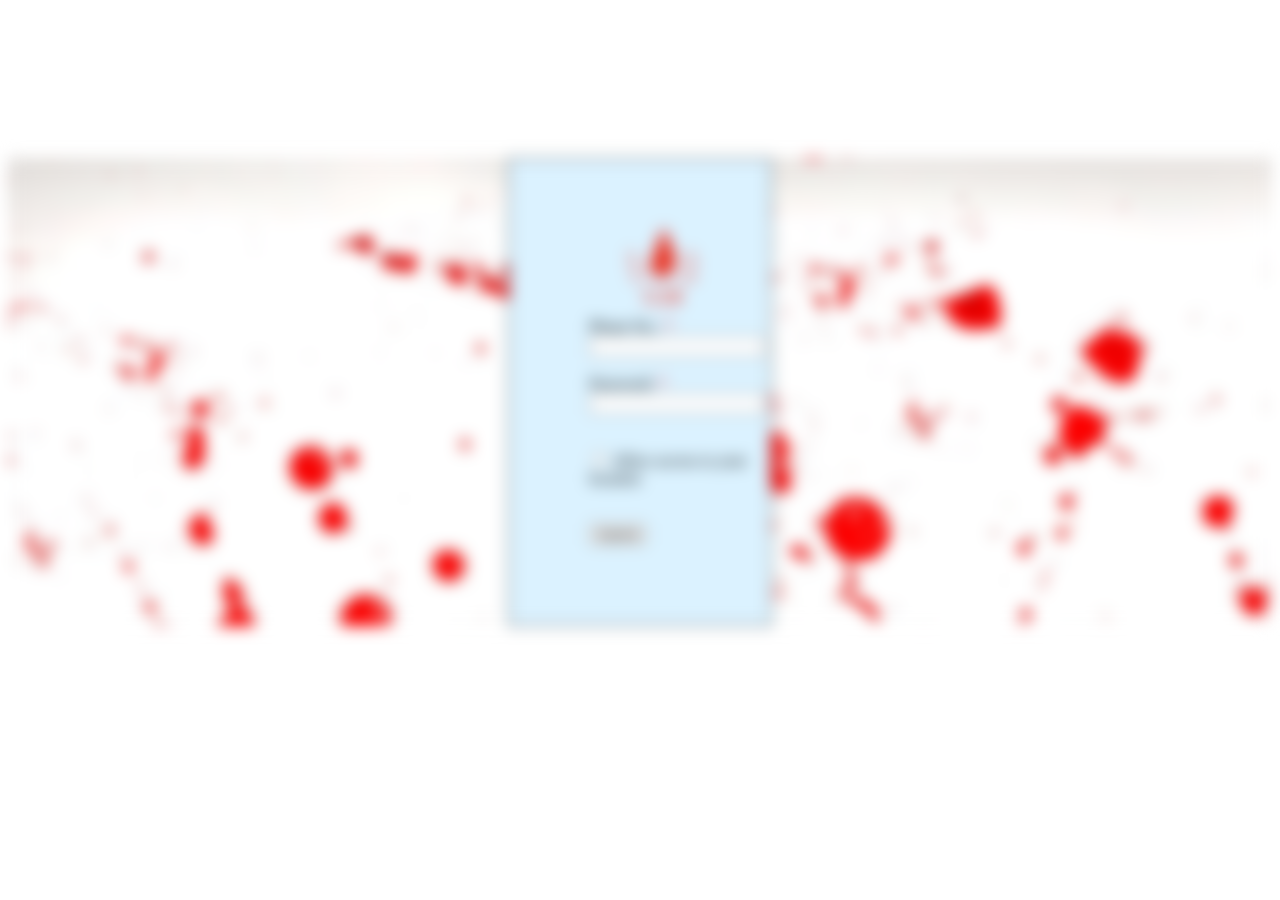
==== index.html @ ac4e4c5a "files" ====
<html lang="en">
<head>
    <meta charset="UTF-8">
    <meta http-equiv="X-UA-Compatible" content="IE=edge">
    <meta name="viewport" content="width=device-width, initial-scale=1.0">
    <link rel="stylesheet" href="style.css">
    <title>Connect to Blood</title>
    <link rel="icon" type="image/x-icon" href="images/logo.svg">
</head>
<body>
    <div class="background">
        <form>
            <div>
                <img src="images/logo.png" alt="logo" width="150px">
            </div>

            <div>
                <label for="ph.no.">Phone No.: <span style="color: red;">*</span></label><br>
                <input type="number" required><br><br>

                <label for="password">Password: <span style="color: red;">*</span></label><br>
                <input type="password" required><br><br><br>
            </div>

            <div>
                <input type="checkbox" required>
                <label for="access">Allow access to your location</label><br><br><br>
            </div>

            <div>
                <input class="btn" type="submit" value="Submit">
            </div>
        </form>
    </div>
</body>
</html>
---- style.css ----
body {
    justify-content: center;
    align-items: center;
    text-align: left;
    padding-top: 150px;
    
}

.background {
    background: url(images/wallpaper.png);
    filter: blur(8px);
}

form {
    border: 1px solid;
    margin-left: 500px;
    margin-right: 500px;
    padding-left: 80px;
    padding-right: 0px;
    padding-top: 50px;
    padding-bottom: 80px;
    background: rgb(219, 242, 255);
}

.btn:hover {
    background-color: azure;
}
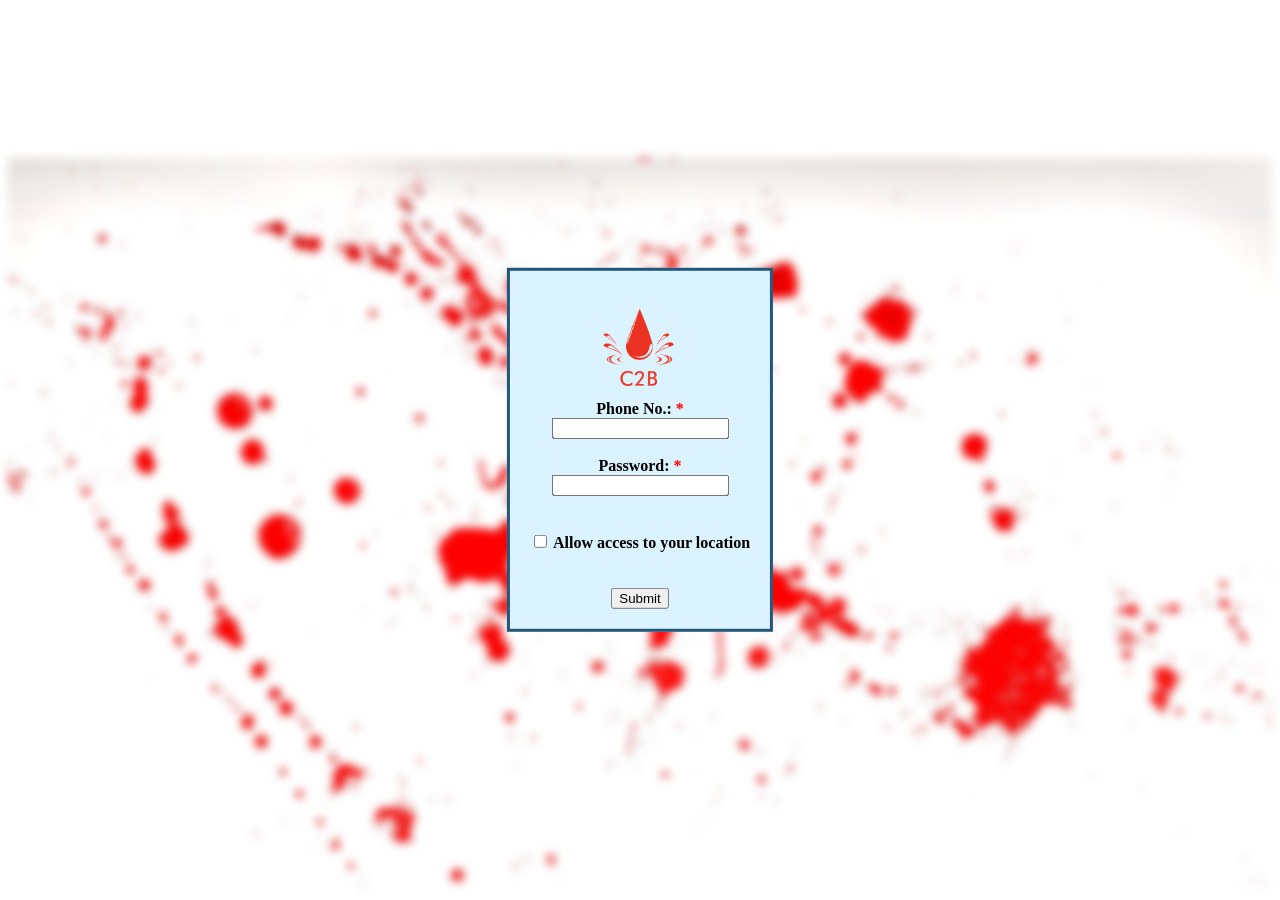
==== commit 8c2f18e5: "files" ====
--- a/index.html
+++ b/index.html
@@ -8,9 +8,9 @@
     <link rel="icon" type="image/x-icon" href="images/logo.svg">
 </head>
 <body>
-    <div class="background">
+    <div class="background"></div>
         <form>
-            <div>
+            <div class="img">
                 <img src="images/logo.png" alt="logo" width="150px">
             </div>
 
@@ -31,6 +31,5 @@
                 <input class="btn" type="submit" value="Submit">
             </div>
         </form>
-    </div>
 </body>
 </html>
--- a/style.css
+++ b/style.css
@@ -7,19 +7,26 @@
 }
 
 .background {
-    background: url(images/wallpaper.png);
-    filter: blur(8px);
+    background-image: url("images/wallpaper.png");
+    filter: blur(5px);
+    height: 100%;
+    background-position: center;
+    background-repeat: no-repeat;
+    background-size: cover;
 }
 
 form {
-    border: 1px solid;
-    margin-left: 500px;
-    margin-right: 500px;
-    padding-left: 80px;
-    padding-right: 0px;
-    padding-top: 50px;
-    padding-bottom: 80px;
-    background: rgb(219, 242, 255);
+    border: 3px solid #22577a;
+    text-align: center;
+    padding: 20px;
+    background-color: rgb(219, 242, 255);
+    font-weight: bold;
+    position: absolute;
+    top: 50%;
+    left: 50%;
+    transform: translate(-50%, -50%);
+    z-index: 2;
+   
 }
 
 .btn:hover {
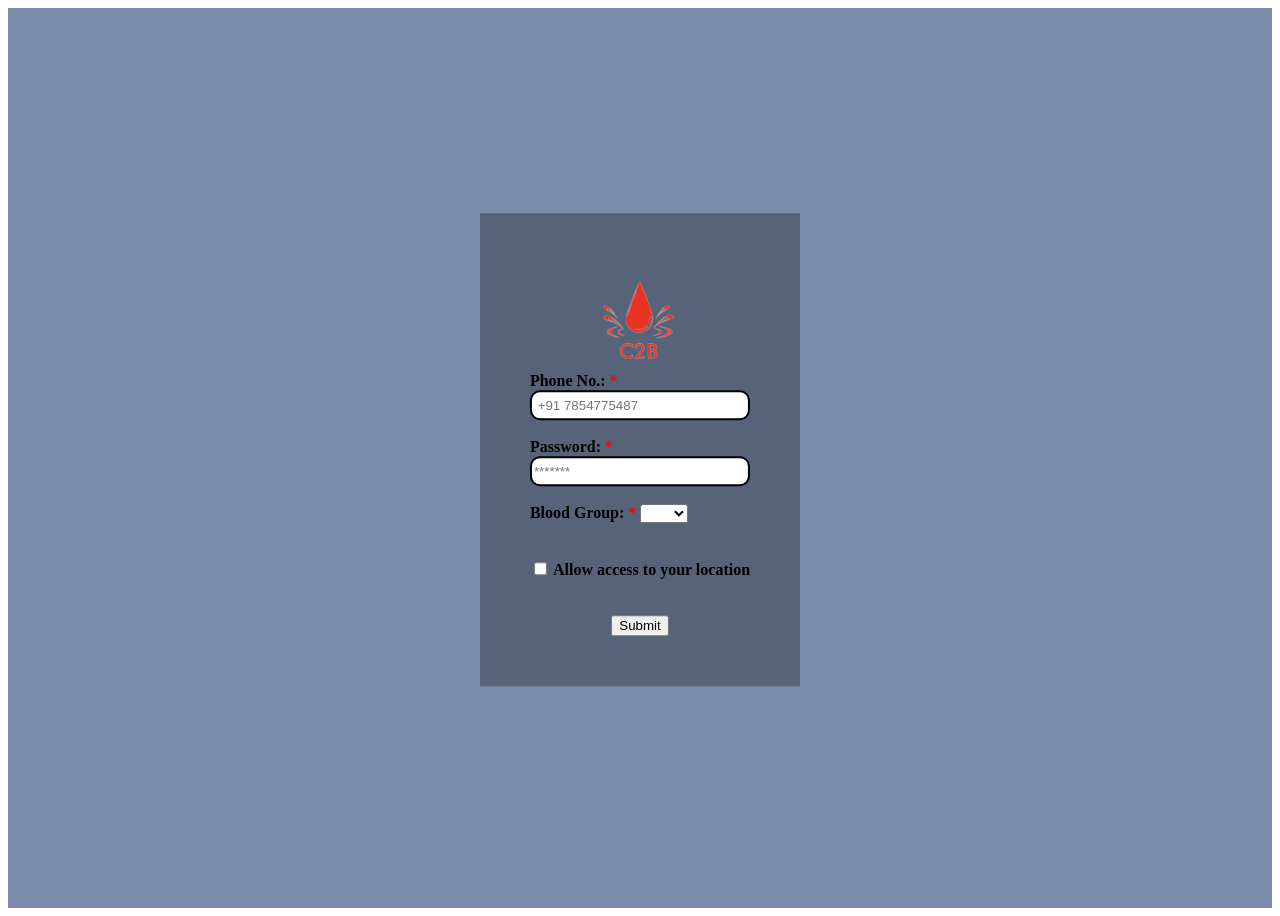
==== commit f2ff4d28: "edit" ====
--- a/index.html
+++ b/index.html
@@ -14,18 +14,48 @@
                 <img src="images/logo.png" alt="logo" width="150px">
             </div>
 
-            <div>
+            <div id="ph">
                 <label for="ph.no.">Phone No.: <span style="color: red;">*</span></label><br>
-                <input type="number" required><br><br>
+                <input type="tel" id="phone" name="phone" placeholder=" +91 7854775487" required><br><br>
 
                 <label for="password">Password: <span style="color: red;">*</span></label><br>
-                <input type="password" required><br><br><br>
+                <input type="password" id="pswd" placeholder="*******" required><br><br>
+
+                <label for="bg">Blood Group: <span style="color: red;">*</span> </label>
+                <select id="dropdown" required>
+                    <option value="select"></option>
+                    <option value="B+">B+</option>
+                    <option value="A+">A+</option>
+                    <option value="A-">A-</option>
+                    <option value="B-">B-</option>
+                    <option value="AB+">AB+</option>
+                    <option value="AB-">AB-</option>
+                    <option value="O+">O+</option>
+                    <option value="O-">O-</option>
+            </select><br><br><br>
             </div>
 
-            <div>
+            <div id="check">
                 <input type="checkbox" required>
                 <label for="access">Allow access to your location</label><br><br><br>
             </div>
+
+            <script>
+                var x = document.getElementById("check");
+                
+                function getLocation() {
+                  if (navigator.geolocation) {
+                    navigator.geolocation.getCurrentPosition(showPosition);
+                  } else { 
+                    x.innerHTML = "Geolocation is not supported by this browser.";
+                  }
+                }
+                
+                function showPosition(position) {
+                  x.innerHTML = "Latitude: " + position.coords.latitude + 
+                  "<br>Longitude: " + position.coords.longitude;
+                }
+                </script>
 
             <div>
                 <input class="btn" type="submit" value="Submit">
--- a/style.css
+++ b/style.css
@@ -2,13 +2,14 @@
     justify-content: center;
     align-items: center;
     text-align: left;
-    padding-top: 150px;
+    height: 100%;
     
 }
 
 .background {
-    background-image: url("images/wallpaper.png");
-    filter: blur(5px);
+    background: #7b8dab;
+    filter: blur(0px);
+    -webkit-filter: blur(0px);
     height: 100%;
     background-position: center;
     background-repeat: no-repeat;
@@ -16,10 +17,9 @@
 }
 
 form {
-    border: 3px solid #22577a;
     text-align: center;
-    padding: 20px;
-    background-color: rgb(219, 242, 255);
+    padding: 50px;
+    background-color: rgba(0, 0, 0, 0.3);
     font-weight: bold;
     position: absolute;
     top: 50%;
@@ -29,6 +29,36 @@
    
 }
 
+#ph {
+    text-align: start;
+}
+
+#phone {
+    width: 100%;
+    height: 30px;
+    border-radius: 10px;
+    border: 2px solid black;
+}
+
+#phone:hover {
+    border: 2px solid red;
+    
+}
+
+#pswd {
+    width: 100%;
+    height: 30px;
+    border-radius: 10px;
+    border: 2px solid black;
+}
+
+#pswd:hover {
+    border: 2px solid red;
+    
+}
+
+
 .btn:hover {
     background-color: azure;
+    cursor: pointer;
 }
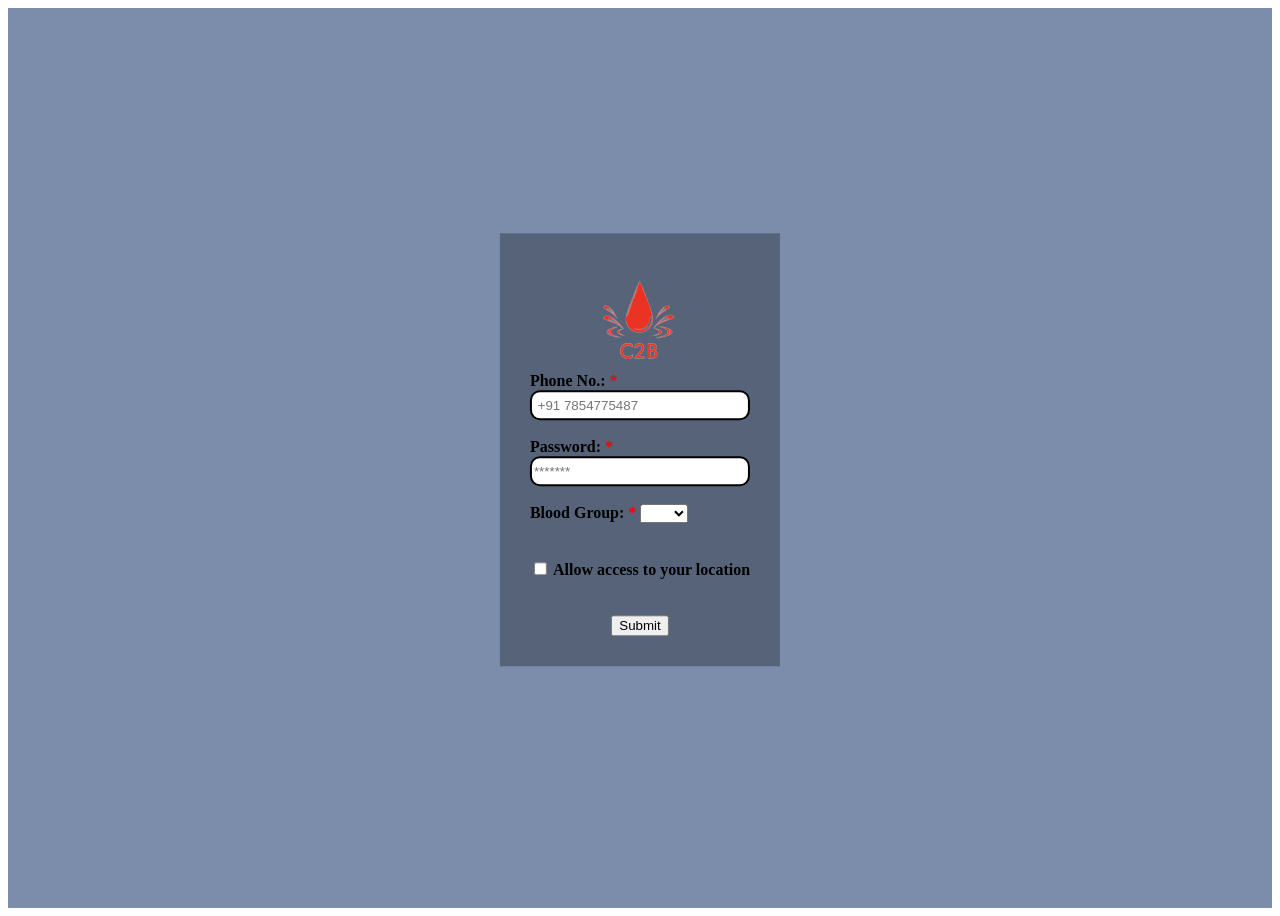
==== commit 59e13e7b: "edit" ====
--- a/index.html
+++ b/index.html
@@ -23,7 +23,7 @@
 
                 <label for="bg">Blood Group: <span style="color: red;">*</span> </label>
                 <select id="dropdown" required>
-                    <option value="select"></option>
+                    <option value=""></option>
                     <option value="B+">B+</option>
                     <option value="A+">A+</option>
                     <option value="A-">A-</option>
@@ -35,8 +35,8 @@
             </select><br><br><br>
             </div>
 
-            <div id="check">
-                <input type="checkbox" required>
+            <div>
+                <input type="checkbox" id="check" required>
                 <label for="access">Allow access to your location</label><br><br><br>
             </div>
 
--- a/style.css
+++ b/style.css
@@ -18,7 +18,7 @@
 
 form {
     text-align: center;
-    padding: 50px;
+    padding: 30px;
     background-color: rgba(0, 0, 0, 0.3);
     font-weight: bold;
     position: absolute;
@@ -57,8 +57,12 @@
     
 }
 
-
 .btn:hover {
     background-color: azure;
     cursor: pointer;
+}
+
+input:focus {
+    outline: none;
+    border: 1px solid red
 }
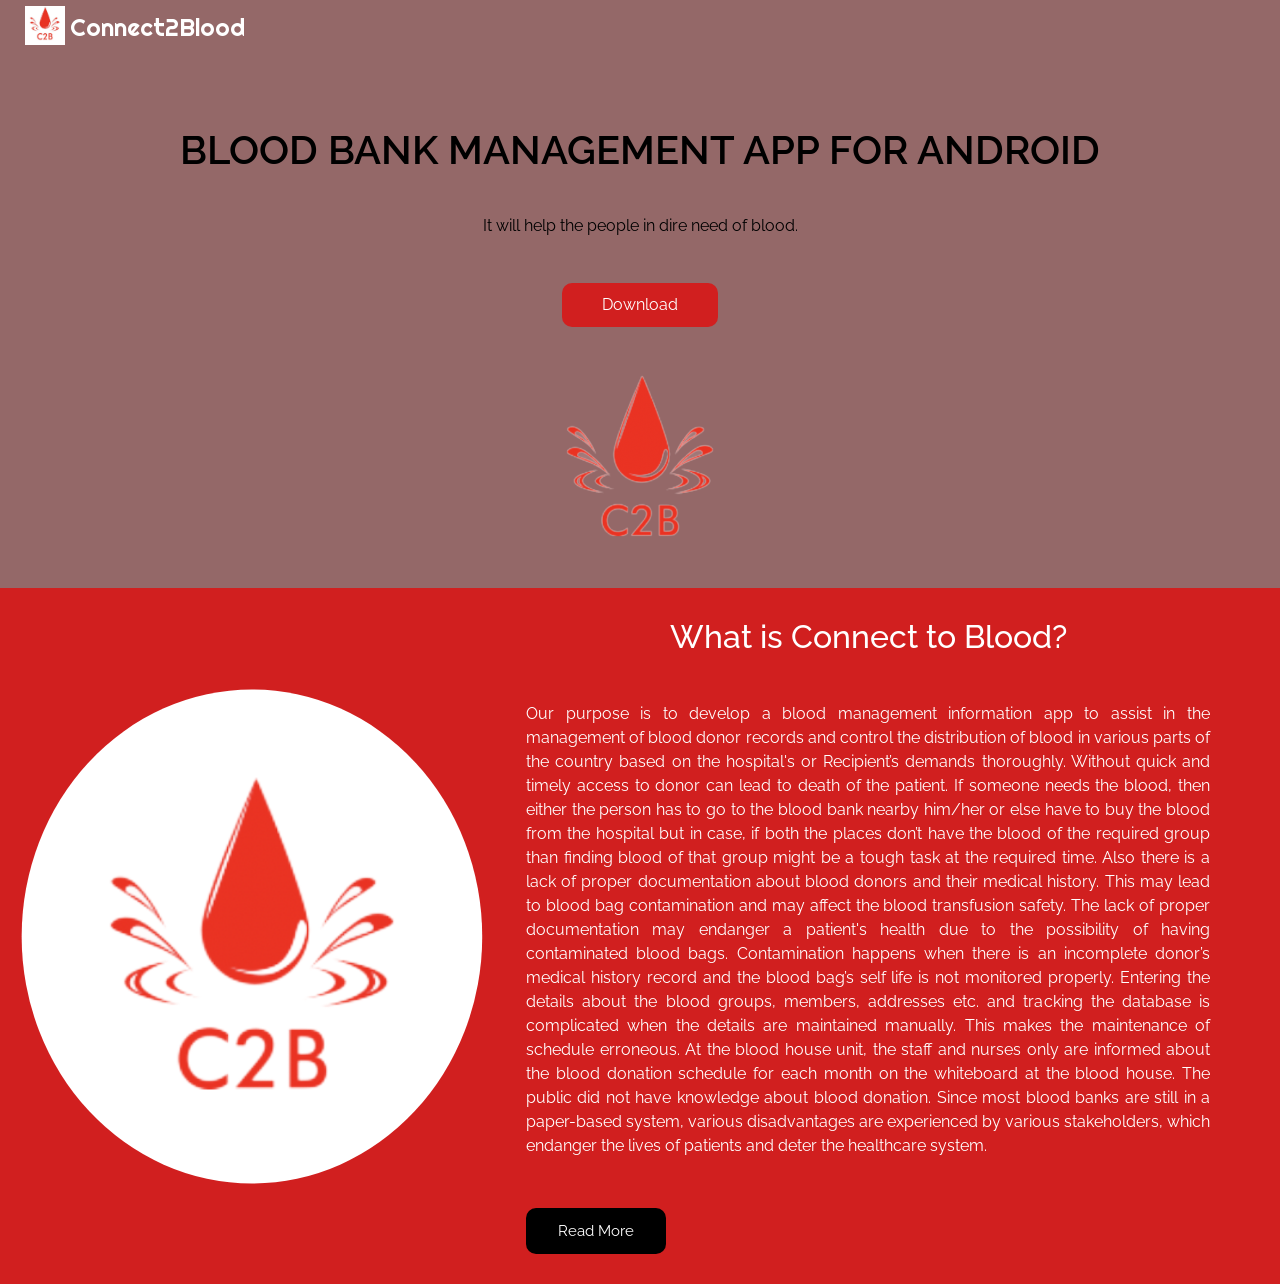
==== commit c7b41ded: "first commit" ====
--- a/index.html
+++ b/index.html
@@ -1,65 +1,146 @@
-<html lang="en">
-<head>
-    <meta charset="UTF-8">
-    <meta http-equiv="X-UA-Compatible" content="IE=edge">
-    <meta name="viewport" content="width=device-width, initial-scale=1.0">
-    <link rel="stylesheet" href="style.css">
+<!DOCTYPE html>
+<html>
+  <head>
+    <!-- Basic -->
+    <meta charset="utf-8" />
+    <meta http-equiv="X-UA-Compatible" content="IE=edge" />
+    <!-- Mobile Metas -->
+    <meta
+      name="viewport"
+      content="width=device-width, initial-scale=1, shrink-to-fit=no"
+    />
+    <!-- Site Metas -->
+    <meta name="keywords" content="" />
+    <meta name="description" content="" />
+    <meta name="author" content="" />
+
     <title>Connect to Blood</title>
-    <link rel="icon" type="image/x-icon" href="images/logo.svg">
-</head>
-<body>
-    <div class="background"></div>
-        <form>
-            <div class="img">
-                <img src="images/logo.png" alt="logo" width="150px">
+    <link rel="icon" type="image/x-icon" href="../images/logo.png">
+
+    <!-- slider stylesheet -->
+    <link
+      rel="stylesheet"
+      type="text/css"
+      href="https://cdnjs.cloudflare.com/ajax/libs/OwlCarousel2/2.1.3/assets/owl.carousel.min.css"
+    />
+
+    <!-- bootstrap core css -->
+    <link rel="stylesheet" type="text/css" href="css/bootstrap.css" />
+
+    <!-- fonts style -->
+    <link
+      href="https://fonts.googleapis.com/css?family=Poppins|Raleway:400,600|Righteous&display=swap"
+      rel="stylesheet"
+    />
+    <!-- Custom styles for this template -->
+    <link href="css/style.css" rel="stylesheet" />
+    <!-- responsive style -->
+    <link href="css/responsive.css" rel="stylesheet" />
+  </head>
+
+  <body>
+    <div class="hero_area">
+      <!-- header section strats -->
+      <header class="header_section">
+        <div class="container-fluid"
+          <nav class="navbar navbar-expand-lg custom_nav-container">
+            <a class="navbar-brand" href="index.html">
+              <img src="../images/logowhitebg.PNG" alt="logo">
+              <span>
+                Connect2Blood
+              </span>
+            </a>
+          </nav>
+        </div>
+      </header>
+      <!-- end header section -->
+      <!-- slider section -->
+      <section class=" slider_section position-relative">
+        <div class="container">
+          <div
+            id="carouselExampleControls"
+            class="carousel slide"
+            data-ride="carousel"
+          >
+            <div class="carousel-inner">
+              <div class="carousel-item active">
+                <div class="slider_item-box">
+                  <div class="slider_item-container">
+                    <div class="slider_item-detail">
+                      <h1>
+                        BLOOD BANK MANAGEMENT APP FOR ANDROID
+                      </h1>
+                      <p>
+                        It will help the people in dire need of blood.
+                      </p>
+                      <div>
+                        <a href="mysetup_installer.exe" download>
+                          Download
+                        </a>
+                      </div>
+                    </div>
+                    <div class="slider_item-imgbox">
+                      <img src="images/logo.png" alt="" />
+                    </div>
+                  </div>
+                </div>
+              </div>
+              </div>
             </div>
+          </div>
+        </div>
+      </section>
+      <!-- end slider section -->
+    </div>
 
-            <div id="ph">
-                <label for="ph.no.">Phone No.: <span style="color: red;">*</span></label><br>
-                <input type="tel" id="phone" name="phone" placeholder=" +91 7854775487" required><br><br>
+    <!-- who section -->
+    <section class="who_section">
+      <div class="container who_container">
+        <div class="who_img-box">
+          <img src="images/logo.png" alt="" />
+        </div>
+        <div class="who_deail-box">
+          <h2>
+            What is Connect to Blood?
+          </h2>
+          <p>
+            Our purpose is to develop a blood management information app to assist in the management 
+            of blood donor records and control the distribution of blood in various parts of the country based 
+            on the hospital's or Recipient’s demands thoroughly. Without quick and timely access to donor can lead to 
+            death of the patient. If someone needs the blood, then either the person has to go to the blood bank nearby 
+            him/her or else have to buy the blood from the hospital but in case, if both the places don’t have the blood 
+            of the required group than finding blood of that group might be a tough task at the required time. Also there 
+            is a lack of proper documentation about blood donors and their medical history. This may lead to blood bag 
+            contamination and may affect the blood transfusion safety. The lack of proper documentation may endanger a 
+            patient's health due to the possibility of having contaminated blood bags. Contamination happens when there is 
+            an incomplete donor’s medical history record and the blood bag’s self life is not monitored properly. Entering 
+            the details about the blood groups, members, addresses etc. and tracking the database is complicated when the 
+            details are maintained manually. This makes the maintenance of schedule erroneous. At the blood house unit, the 
+            staff and nurses only are informed about the blood donation schedule for each month on the whiteboard at the 
+            blood house. The public did not have knowledge about blood donation. Since most blood banks are still in a 
+            paper-based system, various disadvantages are experienced by various stakeholders, which endanger the lives of 
+            patients and deter the healthcare system.
+          </p>
+          <div>
+            <a href="C2B.pdf" download>
+              Read More
+            </a>
+          </div>
+        </div>
+      </div>
+    </section>
+    <!-- footer section -->
 
-                <label for="password">Password: <span style="color: red;">*</span></label><br>
-                <input type="password" id="pswd" placeholder="*******" required><br><br>
+    <script type="text/javascript" src="js/jquery-3.4.1.min.js"></script>
+    <script type="text/javascript" src="js/bootstrap.js"></script>
 
-                <label for="bg">Blood Group: <span style="color: red;">*</span> </label>
-                <select id="dropdown" required>
-                    <option value=""></option>
-                    <option value="B+">B+</option>
-                    <option value="A+">A+</option>
-                    <option value="A-">A-</option>
-                    <option value="B-">B-</option>
-                    <option value="AB+">AB+</option>
-                    <option value="AB-">AB-</option>
-                    <option value="O+">O+</option>
-                    <option value="O-">O-</option>
-            </select><br><br><br>
-            </div>
-
-            <div>
-                <input type="checkbox" id="check" required>
-                <label for="access">Allow access to your location</label><br><br><br>
-            </div>
-
-            <script>
-                var x = document.getElementById("check");
-                
-                function getLocation() {
-                  if (navigator.geolocation) {
-                    navigator.geolocation.getCurrentPosition(showPosition);
-                  } else { 
-                    x.innerHTML = "Geolocation is not supported by this browser.";
-                  }
-                }
-                
-                function showPosition(position) {
-                  x.innerHTML = "Latitude: " + position.coords.latitude + 
-                  "<br>Longitude: " + position.coords.longitude;
-                }
-                </script>
-
-            <div>
-                <input class="btn" type="submit" value="Submit">
-            </div>
-        </form>
-</body>
-</html>+    <script>
+      function openNav() {
+        document.getElementById("myNav").classList.toggle("menu_width");
+        document
+          .querySelector(".custom_menu-btn")
+          .classList.toggle("menu_btn-style");
+      }
+    </script>
+  </body>
+</html>
--- a/css/style.css
+++ b/css/style.css
@@ -0,0 +1,658 @@
+body {
+  font-family: "Raleway", sans-serif;
+  color: #1b161d;
+  background-color: #ffffff;
+}
+
+.body-bg {
+  background-image: url(../images/body-bg.png);
+  background-size: cover;
+  background-repeat: no-repeat;
+}
+
+.layout_padding {
+  padding: 75px 0;
+}
+
+.layout_padding2 {
+  padding: 45px 0;
+}
+
+.layout_padding2-top {
+  padding-top: 45px;
+}
+
+.layout_padding2-bottom {
+  padding-bottom: 45px;
+}
+
+.layout_padding-top {
+  padding-top: 75px;
+}
+
+.layout_padding-bottom {
+  padding-bottom: 75px;
+}
+
+/*header section*/
+
+.hero_area {
+  background-color: #946868;
+  /* background-image: url(../images/hero.jpg); */
+  background-repeat: no-repeat;
+  background-size: cover;
+}
+
+.header_section .container-fluid {
+  padding-right: 25px;
+  padding-left: 25px;
+}
+
+.header_section .nav_container {
+  margin: 0 auto;
+}
+
+.custom_nav-container.navbar-expand-lg .navbar-nav .nav-link img {
+  width: 22px;
+  margin-right: 15px;
+}
+
+.custom_nav-container.navbar-expand-lg .navbar-nav .nav-link {
+  padding: 0px 25px;
+  color: #ffffff;
+  text-align: center;
+  font-family: "Roboto", sans-serif;
+}
+
+.custom_menu-btn {
+  z-index: 9;
+  position: absolute;
+  right: 0;
+  top: 14px;
+}
+
+.custom_menu-btn button {
+  margin-top: 12px;
+  outline: none;
+  border: none;
+  background-color: transparent;
+}
+
+.custom_menu-btn button span {
+  display: block;
+  width: 40px;
+  height: 4px;
+  background-color: #ffffff;
+  margin: 7px 0;
+  transition: all 0.3s;
+  border-radius: 5px;
+}
+
+.custom_menu-btn .s-2 {
+  width: 23px;
+  margin-left: auto;
+}
+
+.menu_btn-style {
+  position: fixed;
+  right: 12px;
+  top: 14px;
+}
+
+.custom_menu-btn .s-2 {
+  transition: all 0.1s;
+}
+
+.menu_btn-style button .s-1 {
+  transform: rotate(45deg) translateY(17px);
+}
+
+.menu_btn-style button .s-2 {
+  transform: translateX(100px);
+}
+
+.menu_btn-style button .s-3 {
+  transform: rotate(-45deg) translateY(-17px);
+}
+
+.overlay {
+  height: 100%;
+  width: 0;
+  position: fixed;
+  z-index: 1;
+  top: 0;
+  left: 0;
+  background-color: rgba(40, 1, 185, 0.9);
+  overflow-x: hidden;
+  transition: 0.5s;
+}
+
+.overlay .closebtn {
+  position: absolute;
+  top: 0;
+  right: 30px;
+  font-size: 60px;
+}
+
+.overlay a {
+  padding: 0px;
+  text-decoration: none;
+  font-size: 22px;
+  color: #f1f1f1;
+  display: block;
+  transition: 0.3s;
+  text-transform: uppercase;
+}
+
+.overlay-content {
+  position: relative;
+  top: 25%;
+  width: 100%;
+  text-align: center;
+  margin-top: 30px;
+}
+
+.menu_width {
+  width: 100%;
+}
+
+a,
+a:hover,
+a:focus {
+  text-decoration: none;
+}
+
+a:hover,
+a:focus {
+  color: initial;
+}
+
+.btn,
+.btn:focus {
+  outline: none !important;
+  box-shadow: none;
+}
+
+.custom_nav-container .nav_search-btn {
+  background-image: url(../images/search-icon.png);
+  background-size: 18px;
+  background-repeat: no-repeat;
+  width: 35px;
+  height: 35px;
+  padding: 0;
+  border: none;
+  margin: 0 40px 0 15px;
+  background-position: center;
+}
+
+.navbar-brand {
+  display: flex;
+  align-items: center;
+}
+
+.navbar-brand img {
+  width: 40px;
+  margin-right: 5px;
+}
+
+.navbar-brand span {
+  font-family: "Righteous", cursive;
+  font-size: 24px;
+  font-weight: 500;
+  color: #ffffff;
+  margin-top: 5px;
+}
+
+.custom_nav-container {
+  z-index: 99999;
+  padding: 15px 0;
+}
+
+.custom_nav-container .navbar-toggler {
+  outline: none;
+}
+
+.custom_nav-container .navbar-toggler .navbar-toggler-icon {
+  background-image: url(../images/menu.png);
+  background-size: 55px;
+}
+
+.quote_btn-container a {
+  display: inline-block;
+  padding: 5px 15px;
+  background-color: #fc5d35;
+  color: #f7f7f7;
+  font-size: 14px;
+  text-transform: uppercase;
+}
+
+/*end header section*/
+
+/* slider section */
+
+.slider_section {
+  padding-top: 75px;
+}
+
+.slider_item-box {
+  width: 100%;
+  height: 100%;
+}
+
+.slider_item-box .container {
+  height: 100%;
+}
+
+.slider_img-box {
+  width: 85%;
+  margin: 0 auto;
+}
+
+.slider_img-box img {
+  width: 100%;
+}
+
+.slider_item-container {
+  width: 90%;
+  margin: 0 auto;
+  display: flex;
+  flex-direction: column;
+  align-items: center;
+}
+
+.slider_item-detail {
+  text-align: center;
+  color: #000000;
+}
+
+.slider_item-detail h1 {
+  font-weight: 600;
+}
+
+.slider_item-detail p {
+  margin: 40px 0 45px 0;
+}
+
+.slider_item-detail a {
+  display: inline-block;
+  background-color: #d11f1f;
+  color: #ffffff;
+  font-size: 15px bold;
+  border-radius: 10px;
+  padding: 10px 40px;
+}
+
+.slider_item-imgbox {
+  margin-top: 45px;
+  margin-bottom: 45px;
+  width: 15%;
+}
+
+.slider_item-imgbox img {
+  width: 100%;
+}
+
+.slider_section #carouselExampleControls,
+.carousel-inner,
+.carousel-item {
+  height: 100%;
+}
+
+.slider_section .carousel-control-prev,
+.slider_section .carousel-control-next {
+  position: absolute;
+  top: 50%;
+  width: 45px;
+  height: 45px;
+  border: none;
+  border-radius: 100%;
+  opacity: 1;
+  background-repeat: no-repeat;
+  background-size: 28px;
+  background-position: center;
+  background-color: #fff;
+  transform: translateY(-50%);
+}
+
+.slider_section .carousel-control-prev:hover,
+.slider_section .carousel-control-next:hover {
+  background-color: #292727;
+  background-size: 12px;
+}
+
+.slider_section .carousel-control-prev {
+  left: 2%;
+  background-image: url(../images/left-black-arrow.png);
+}
+
+.slider_section .carousel-control-next {
+  right: 2%;
+  background-image: url(../images/right-black-arrow.png);
+}
+
+.slider_section .carousel-control-prev:hover {
+  background-image: url(../images/prev.png);
+}
+
+.slider_section .carousel-control-next:hover {
+  background-image: url(../images/next.png);
+}
+
+/* end slider section */
+
+/* about section */
+.about_section {
+  margin-top: 45px;
+  text-align: center;
+}
+
+.about_section h2 {
+  text-transform: uppercase;
+}
+
+.about_section h4 {
+  font-size: 22px;
+  font-weight: 600;
+}
+
+.about_card-container {
+  display: flex;
+  justify-content: center;
+}
+
+.about_card .about-detail {
+  padding: 2px 25px 35px 25px;
+}
+
+.about_img-container {
+  width: 225px;
+  background-color: #1ba1b9;
+  height: 225px;
+  border-radius: 100%;
+  display: flex;
+  justify-content: center;
+  align-items: center;
+  border: 25px solid #d7daf4;
+  margin: 0 auto 45px auto;
+}
+
+.about_card .about_img-box {
+  width: 75px;
+}
+
+.about_card .about-detail p {
+  margin-top: 15px;
+}
+
+.about_card img {
+  width: 100%;
+}
+
+/* end about section */
+
+/* client section */
+
+/* who section */
+.who_section {
+  background-color: #d11f1f;
+}
+
+.who_container {
+  display: flex;
+  align-items: center;
+  justify-content: space-between;
+  padding: 0 15px;
+}
+
+.who_section {
+  color: #fff;
+}
+
+.who_section .who_img-box {
+  background-color: #fff;
+  border-radius: 100%;
+  padding: 80px;
+  transform: scale(1.01) translateX(-10%);
+  overflow: hidden;
+  width: 40%;
+}
+
+.who_img-box img {
+  width: 100%;
+}
+
+.who_section .who_deail-box h2 {
+  text-align: center;
+  padding-top: 30px;
+}
+
+.who_section .who_deail-box {
+  text-align: justify;
+  width: 60%;
+}
+
+.who_section .who_deail-box p {
+  margin: 45px 0 50px 0;
+}
+
+.who_section .who_deail-box a {
+  display: inline-block;
+  background-color: #000000;
+  color: #fff;
+  font-size: 15px;
+  border-radius: 10px;
+  padding: 12px 32px;
+  margin-bottom: 30px;
+}
+
+.who_container {
+  display: flex;
+}
+
+/* end who section */
+
+/* feature section */
+
+.feature_section {
+  text-align: center;
+}
+
+.feature_card-container {
+  display: flex;
+  flex-wrap: wrap;
+  justify-content: center;
+}
+
+.feature_img-container {
+  background-color: #1ba1b9;
+  display: flex;
+  justify-content: center;
+  align-items: center;
+  height: 190px;
+  border-radius: 10px;
+}
+
+.feature_img-box {
+  width: 100px;
+}
+
+.feature_card {
+  width: 300px;
+  padding: 0 15px;
+  margin: 35px 0;
+}
+
+.feature_card h5 {
+  text-transform: uppercase;
+}
+
+.feature_card img {
+  width: 100%;
+}
+
+.feature_detail-box {
+  margin: 35px auto 0 auto;
+}
+
+.feature_detail-box h4 {
+  font-weight: 600;
+  font-size: 20px;
+}
+
+/* end feature section */
+
+/* contact section */
+.contact_section .row {
+  align-items: center;
+}
+
+.form_bg {
+  background-color: #2801b9;
+}
+
+.contact_section h2 {
+  text-align: center;
+  text-transform: uppercase;
+}
+
+.contact_section p {
+  color: #787877;
+  text-align: center;
+  font-size: 20px;
+  margin-bottom: 0;
+}
+
+.contact_section input,
+.contact_section textarea {
+  outline: none;
+  border: 1px solid #c1c1c2;
+  width: 100%;
+  height: 45px;
+  padding: 0 15px;
+  margin-top: 5px;
+  margin-bottom: 25px;
+}
+
+.contact_section .message_input {
+  height: 125px;
+}
+
+.contact_form-container {
+  padding: 45px 35px;
+  width: 90%;
+}
+
+.contact_form-container button {
+  border: none;
+  background-color: #fddd33;
+  color: #fff;
+  padding: 12px 65px;
+  font-size: 16px;
+  border-radius: 5px;
+  text-transform: uppercase;
+}
+
+.contact_img-box img {
+  width: 100%;
+}
+
+/* contact section */
+
+/* info section */
+.info_section {
+  position: relative;
+  background-color: #161616;
+  font-family: "Poppins", sans-serif;
+}
+
+.info_section img {
+  width: 100%;
+}
+
+.info_section ul {
+  padding: 0;
+}
+
+.info_section ul li {
+  list-style-type: none;
+  margin: 10px 0;
+}
+
+.info_section ul li a,
+.info_section ul li a:hover {
+  color: #fff;
+}
+
+.info_section h5 {
+  margin-bottom: 12px;
+  font-size: 22px;
+  color: #fff;
+  border-bottom: 2px solid #feb543;
+}
+
+.info_section .social-box {
+  margin: 25px 0;
+}
+
+.info_section .social-box img {
+  width: 35px;
+  margin-right: 5px;
+}
+
+.form_container form {
+  display: flex;
+  align-items: center;
+}
+
+.info_section .form_container label {
+  margin: 0;
+  font-size: 18px;
+  text-transform: uppercase;
+  color: #fff;
+}
+
+.info_section .form_container input {
+  width: 300px;
+  height: 40px;
+  border-radius: 5px;
+  border: none;
+  outline: none;
+  padding-left: 15px;
+  background-color: #fff;
+  margin-left: 45px;
+  margin-right: 10px;
+}
+
+.info_section .form_container button {
+  background-color: #d9c406;
+  border: none;
+  outline: none;
+  color: #fff;
+  padding: 8px 50px;
+  text-transform: uppercase;
+  font-size: 16px;
+  border-radius: 5px;
+  text-transform: uppercase;
+}
+
+/* end info section */
+
+/* footer section*/
+
+.footer_section {
+  font-family: "Poppins", sans-serif;
+  background-color: #ffffff;
+  padding: 25px 20px;
+}
+
+.footer_section p {
+  color: #292929;
+  margin: 0;
+  text-align: center;
+}
+
+.footer_section a {
+  color: #292929;
+}
+
+/* end footer section*/
--- a/css/responsive.css
+++ b/css/responsive.css
@@ -0,0 +1,109 @@
+@media (max-width: 1120px) {
+    .hero_area {
+        height: auto;
+    }
+
+
+    .slider_section {
+        padding-bottom: 175px;
+    }
+
+    .slider_section .carousel_btn-container {
+        top: 130%;
+    }
+}
+
+@media (max-width: 992px) {
+    .navbar-collapse {
+        flex: 0;
+    }
+
+    .about_card-container {
+        flex-wrap: wrap;
+    }
+
+    .who_section .who_img-box {
+        margin-top: 30px;
+        margin-left: 58px;
+    }
+
+    .who_section .who_deail-box {
+        width: 95%;
+        margin: 45px 0;
+    }
+
+}
+
+@media (max-width: 768px) {
+    .slider_detail {
+        padding: 25px 15px;
+        text-align: center;
+    }
+
+    .slider_section .carousel_btn-container {
+        top: 112%;
+    }
+
+    .who_container {
+        flex-direction: column;
+    }
+
+    .who_section .who_img-box {
+        width: 90%;
+    }
+
+    .contact_form-container {
+        width: 100%;
+        padding: 45px 15px;
+    }
+
+    .contact_form-container button {
+        margin: 0 auto;
+    }
+
+    .form_container form {
+        flex-direction: column;
+    }
+
+    .info_section .form_container input {
+        width: 100%;
+        margin: 20px 0;
+    }
+}
+
+@media (max-width: 576px) {
+    .info_section::before {
+        clip-path: polygon(0 175px, 100% 0, 100% 100%, 0% 100%);
+    }
+
+    .info_content {
+        margin-top: 150px;
+    }
+
+    .slider_section .carousel-control-prev,
+    .slider_section .carousel-control-next {
+        display: none;
+    }
+
+    .slider_section {
+        padding-top: 50px;
+        padding-bottom: 0;
+    }
+
+    .slider_item-imgbox {
+        width: 100%;
+    }
+}
+
+@media (max-width: 480px) {}
+
+@media (max-width: 400px) {}
+
+@media (max-width: 360px) {}
+
+@media (min-width: 1200px) {
+    .container {
+        max-width: 1170px;
+    }
+
+}
